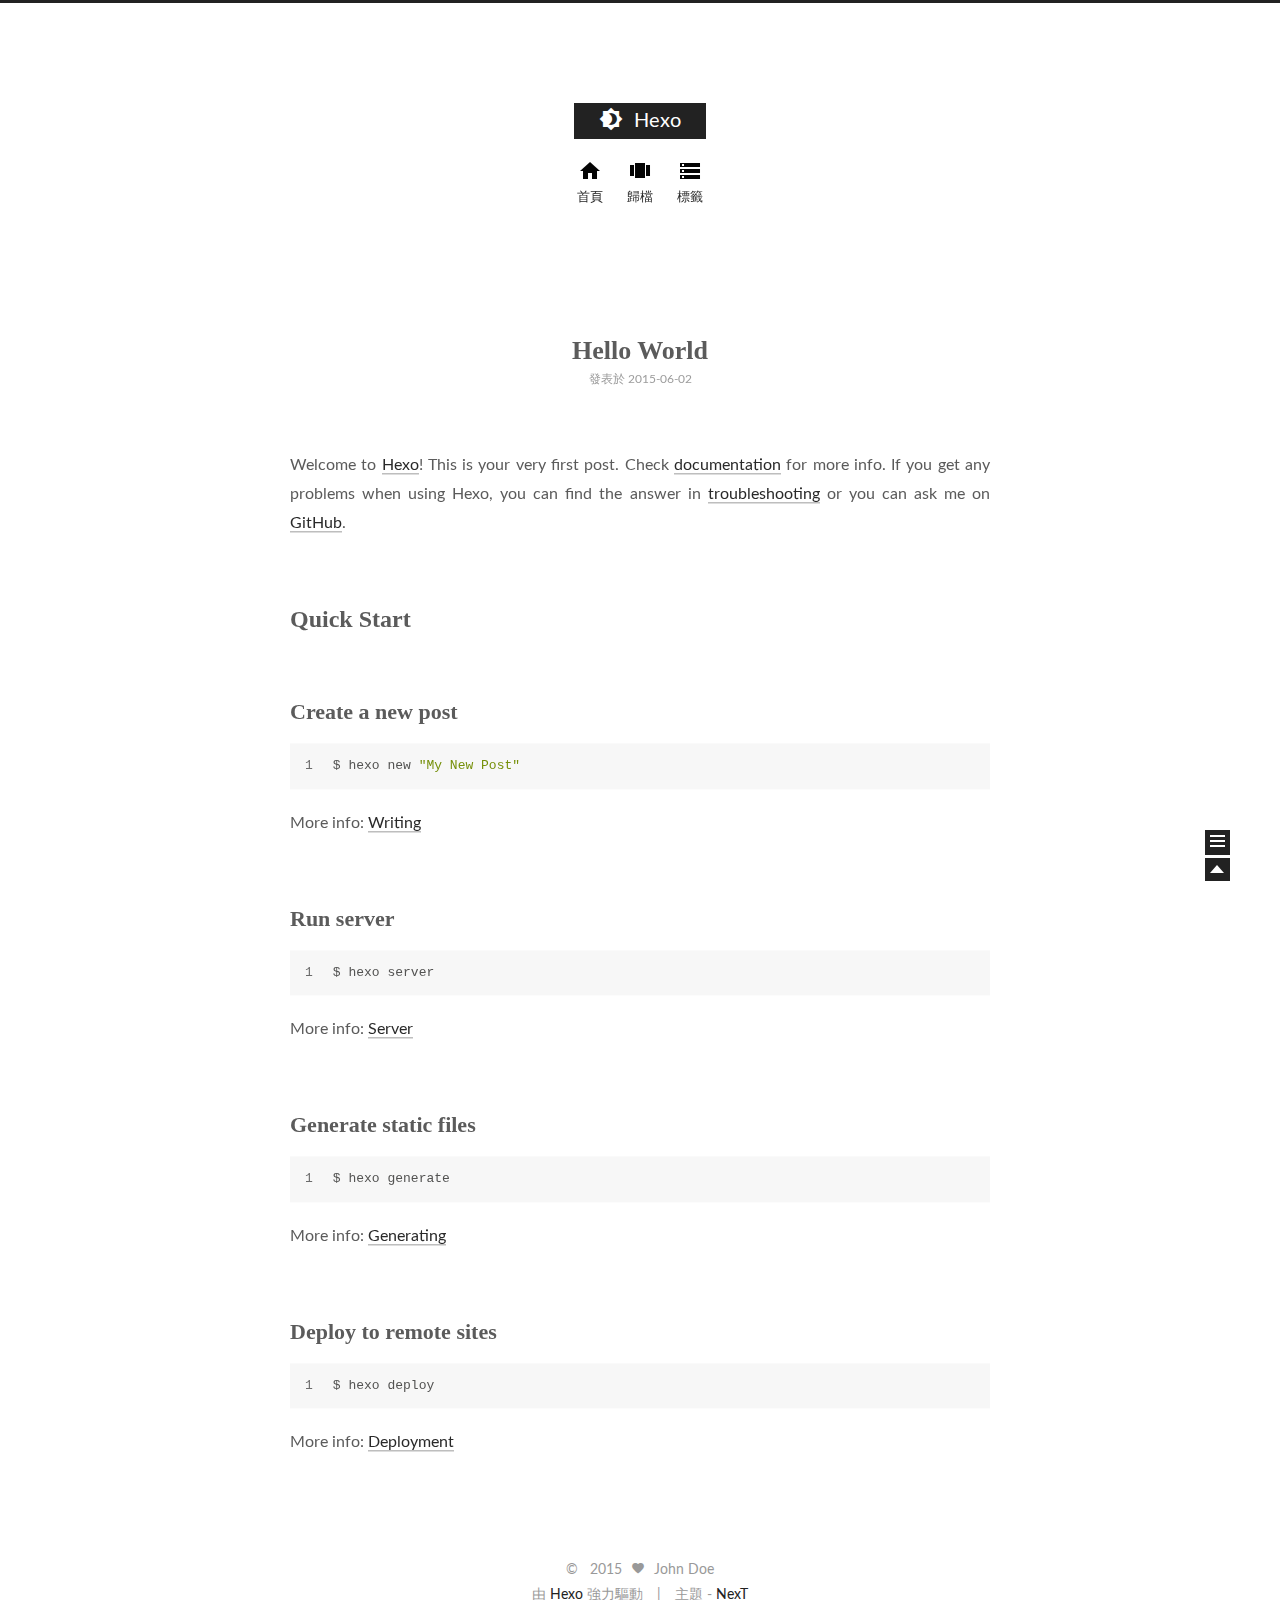
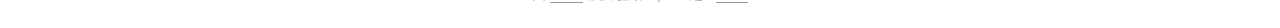
==== index.html @ 4c66a08d "Site updated: 2015-06-03 00:03:19" ====
<!doctype html>
<html class="theme-next use-motion ">
<head>
  

<meta charset="UTF-8"/>
<meta http-equiv="X-UA-Compatible" content="IE=edge,chrome=1" />
<meta name="viewport" content="width=device-width, initial-scale=1, maximum-scale=1"/>






  <link rel="stylesheet" type="text/css" href="/vendors/fancybox/source/jquery.fancybox.css?v=2.1.5"/>


<link rel="stylesheet" type="text/css" href="/css/main.css?v=0.4.3"/>




  <meta name="keywords" content="Hexo,next" />





  <link rel="shorticon icon" type="image/x-icon" href="/favicon.ico?v=0.4.3" />



<script type="text/javascript" id="hexo.configuration">
  var CONFIG = {
    scheme: '',
    analytics: {
      baidu: '',
      google: ''
    },
    sidebar: 'post'
  };
</script>




  <title> Hexo </title>
</head>

<body>
<!--[if lte IE 8]> <div style=' clear: both; height: 59px; padding:0 0 0 15px; position: relative;margin:0 auto;'> <a href="http://windows.microsoft.com/en-US/internet-explorer/products/ie/home?ocid=ie6_countdown_bannercode"><img src="http://7u2nvr.com1.z0.glb.clouddn.com/picouterie.jpg" border="0" height="42" width="820" alt="You are using an outdated browser. For a faster, safer browsing experience, upgrade for free today or use other browser ,like chrome firefox safari." style='margin-left:auto;margin-right:auto;display: block;'/></a></div> <![endif]-->
  <div class="container one-column 
   page-home 
">
    <div class="headband"></div>

    <div id="header" class="header">
      <div class="header-inner">
        <h1 class="site-meta">
  <span class="logo-line-before"><i></i></span>
  <a href="/" class="brand">
      <span class="logo">
        <i class="icon-logo"></i>
      </span>
      <span class="site-title">Hexo</span>
  </a>
  <span class="logo-line-after"><i></i></span>
</h1>


  <ul id="menu" class="menu">
     
    
      
      <li class="menu-item menu-item-home">
        <a href="/">
          <i class="menu-item-icon icon-home"></i> <br />
          首頁
        </a>
      </li>
    
      
      <li class="menu-item menu-item-archives">
        <a href="/archives">
          <i class="menu-item-icon icon-archives"></i> <br />
          歸檔
        </a>
      </li>
    
      
      <li class="menu-item menu-item-tags">
        <a href="/tags">
          <i class="menu-item-icon icon-tags"></i> <br />
          標籤
        </a>
      </li>
    
  </ul>


      </div>
    </div>

    <div id="main" class="main">
      <div class="main-inner">
        <div id="content" class="content">
          
  <div id="posts" class="posts-expand">
    
      

  <div class="post post-type-normal ">
    <div class="post-header">

      
      
        <h1 class="post-title">
          
          
            
              <a class="post-title-link" href="/2015/06/02/hello-world/">
                Hello World
              </a>
            
          
        </h1>
      

      <div class="post-meta">
        <span class="post-time">
          發表於 2015-06-02
        </span>

        

        
          
        
      </div>
    </div>

    <div class="post-body">

      
      

      
        
          <p>Welcome to <a href="http://hexo.io/" target="_blank" rel="external">Hexo</a>! This is your very first post. Check <a href="http://hexo.io/docs/" target="_blank" rel="external">documentation</a> for more info. If you get any problems when using Hexo, you can find the answer in <a href="http://hexo.io/docs/troubleshooting.html" target="_blank" rel="external">troubleshooting</a> or you can ask me on <a href="https://github.com/hexojs/hexo/issues" target="_blank" rel="external">GitHub</a>.</p>
<h2 id="Quick_Start">Quick Start</h2><h3 id="Create_a_new_post">Create a new post</h3><figure class="highlight bash"><table><tr><td class="gutter"><pre><span class="line">1</span><br></pre></td><td class="code"><pre><span class="line">$ hexo new <span class="string">"My New Post"</span></span><br></pre></td></tr></table></figure>
<p>More info: <a href="http://hexo.io/docs/writing.html" target="_blank" rel="external">Writing</a></p>
<h3 id="Run_server">Run server</h3><figure class="highlight bash"><table><tr><td class="gutter"><pre><span class="line">1</span><br></pre></td><td class="code"><pre><span class="line">$ hexo server</span><br></pre></td></tr></table></figure>
<p>More info: <a href="http://hexo.io/docs/server.html" target="_blank" rel="external">Server</a></p>
<h3 id="Generate_static_files">Generate static files</h3><figure class="highlight bash"><table><tr><td class="gutter"><pre><span class="line">1</span><br></pre></td><td class="code"><pre><span class="line">$ hexo generate</span><br></pre></td></tr></table></figure>
<p>More info: <a href="http://hexo.io/docs/generating.html" target="_blank" rel="external">Generating</a></p>
<h3 id="Deploy_to_remote_sites">Deploy to remote sites</h3><figure class="highlight bash"><table><tr><td class="gutter"><pre><span class="line">1</span><br></pre></td><td class="code"><pre><span class="line">$ hexo deploy</span><br></pre></td></tr></table></figure>
<p>More info: <a href="http://hexo.io/docs/deployment.html" target="_blank" rel="external">Deployment</a></p>

        
      
    </div>

    <div class="post-footer">
      

      

      
      
        <div class="post-eof"></div>
      
    </div>
  </div>


    
  </div>

  

        </div>

        
      </div>


      
  
  <div class="sidebar-toggle">
    <div class="sidebar-toggle-line-wrap">
      <span class="sidebar-toggle-line sidebar-toggle-line-first"></span>
      <span class="sidebar-toggle-line sidebar-toggle-line-middle"></span>
      <span class="sidebar-toggle-line sidebar-toggle-line-last"></span>
    </div>
  </div>

  <div id="sidebar" class="sidebar">
    <div class="sidebar-inner">

      

      <div class="site-overview">
        <div class="site-author motion-element">
          <img class="site-author-image" src="/images/default_avatar.jpg" alt="John Doe" />
          <p class="site-author-name">John Doe</p>
        </div>
        <p class="site-description motion-element"></p>
        <div class="site-state motion-element">
          <div class="site-state-item site-state-posts">
            <a href="/archives">
              <span class="site-state-item-count">1</span>
              <span class="site-state-item-name">文章</span>
            </a>
          </div>

          <div class="site-state-item site-state-categories">
            
              <span class="site-state-item-count">0</span>
              <span class="site-state-item-name">分類</span>
              
          </div>

          <div class="site-state-item site-state-tags">
            <a href="/tags">
              <span class="site-state-item-count">0</span>
              <span class="site-state-item-name">標籤</span>
              </a>
          </div>

        </div>

        

        <div class="links-of-author motion-element">
          
        </div>

        
        

      </div>

      

    </div>
  </div>


    </div>

    <div id="footer" class="footer">
      <div class="footer-inner">
        <div class="copyright">
  
  &copy; &nbsp; 
  2015
  <span class="with-love">
    <i class="icon-heart"></i>
  </span>
  <span class="author">John Doe</span>
</div>

<div class="powered-by">
  由 <a class="theme-link" href="http://hexo.io">Hexo</a> 強力驅動
</div>

<div class="theme-info">
  主題 -
  <a class="theme-link" href="https://github.com/iissnan/hexo-theme-next">
    NexT
  </a>
</div>



      </div>
    </div>

    <div class="back-to-top"></div>
  </div>

  <script type="text/javascript" src="/vendors/jquery/index.js?v=2.1.3"></script>

  
  

  
  <script type="text/javascript" src="/vendors/fancybox/source/jquery.fancybox.pack.js"></script>
  <script type="text/javascript" src="/js/fancy-box.js"></script>


  <script type="text/javascript" src="/js/helpers.js"></script>
  

  <script type="text/javascript" src="/vendors/velocity/velocity.min.js"></script>
  <script type="text/javascript" src="/vendors/velocity/velocity.ui.min.js"></script>

  <script type="text/javascript" src="/js/motion_global.js" id="motion.global"></script>




  

  <script type="text/javascript">
    $(document).ready(function () {
      if (CONFIG.sidebar === 'always') {
        displaySidebar();
      }
    });
  </script>

  

  
  
  

  




  
  

</body>
</html>
---- css/main.css ----
/* normalize.css v3.0.2 | MIT License | git.io/normalize */
html {
  font-family: sans-serif; /* 1 */
  -ms-text-size-adjust: 100%; /* 2 */
  -webkit-text-size-adjust: 100%; /* 2 */
}
body {
  margin: 0;
}
article,
aside,
details,
figcaption,
figure,
footer,
header,
hgroup,
main,
menu,
nav,
section,
summary {
  display: block;
}
audio,
canvas,
progress,
video {
  display: inline-block; /* 1 */
  vertical-align: baseline; /* 2 */
}
audio:not([controls]) {
  display: none;
  height: 0;
}
[hidden],
template {
  display: none;
}
a {
  background-color: transparent;
}
a:active,
a:hover {
  outline: 0;
}
abbr[title] {
  border-bottom: 1px dotted;
}
b,
strong {
  font-weight: bold;
}
dfn {
  font-style: italic;
}
h1 {
  font-size: 2em;
  margin: 0.67em 0;
}
mark {
  background: #ff0;
  color: #000;
}
small {
  font-size: 80%;
}
sub,
sup {
  font-size: 75%;
  line-height: 0;
  position: relative;
  vertical-align: baseline;
}
sup {
  top: -0.5em;
}
sub {
  bottom: -0.25em;
}
img {
  border: 0;
}
svg:not(:root) {
  overflow: hidden;
}
figure {
  margin: 1em 40px;
}
hr {
  -moz-box-sizing: content-box;
  box-sizing: content-box;
  height: 0;
}
pre {
  overflow: auto;
}
code,
kbd,
pre,
samp {
  font-family: monospace, monospace;
  font-size: 1em;
}
button,
input,
optgroup,
select,
textarea {
  color: inherit; /* 1 */
  font: inherit; /* 2 */
  margin: 0; /* 3 */
}
button {
  overflow: visible;
}
button,
select {
  text-transform: none;
}
button,
html input[type="button"],
input[type="reset"],
input[type="submit"] {
  -webkit-appearance: button; /* 2 */
  cursor: pointer; /* 3 */
}
button[disabled],
html input[disabled] {
  cursor: default;
}
button::-moz-focus-inner,
input::-moz-focus-inner {
  border: 0;
  padding: 0;
}
input {
  line-height: normal;
}
input[type="checkbox"],
input[type="radio"] {
  box-sizing: border-box; /* 1 */
  padding: 0; /* 2 */
}
input[type="number"]::-webkit-inner-spin-button,
input[type="number"]::-webkit-outer-spin-button {
  height: auto;
}
input[type="search"] {
  -webkit-appearance: textfield; /* 1 */
  -moz-box-sizing: content-box;
  -webkit-box-sizing: content-box; /* 2 */
  box-sizing: content-box;
}
input[type="search"]::-webkit-search-cancel-button,
input[type="search"]::-webkit-search-decoration {
  -webkit-appearance: none;
}
fieldset {
  border: 1px solid #c0c0c0;
  margin: 0 2px;
  padding: 0.35em 0.625em 0.75em;
}
legend {
  border: 0; /* 1 */
  padding: 0; /* 2 */
}
textarea {
  overflow: auto;
}
optgroup {
  font-weight: bold;
}
table {
  border-collapse: collapse;
  border-spacing: 0;
}
td,
th {
  padding: 0;
}
::selection {
  background: #262a30;
  color: #fff;
}
body {
  position: relative;
  font-family: Lato, "Microsoft Jhenghei", "Hiragino Sans GB", "Microsoft YaHei", sans-serif;
  font-size: 16px;
  line-height: 1.8;
  color: #555;
  background: #fff;
}
@media (min-width: 768px) and (max-width: 991px) {
  body {
    padding-right: 0 !important;
  }
}
@media (max-width: 767px) {
  body {
    padding-right: 0 !important;
  }
}
h1,
h2,
h3,
h4,
h5,
h6 {
  margin: 0;
  padding: 0;
  font-weight: bold;
  line-height: 1;
  font-family: Cambria, Georgia, "Microsoft Jhenghei", "Hiragino Sans GB", "Microsoft YaHei", "Times New Roman", serif;
}
h1 {
  font-size: 26px;
}
@media (max-width: 767px) {
  h1 {
    font-size: 22px;
  }
}
h2 {
  font-size: 24px;
}
@media (max-width: 767px) {
  h2 {
    font-size: 20px;
  }
}
h3 {
  font-size: 22px;
}
@media (max-width: 767px) {
  h3 {
    font-size: 18px;
  }
}
h4 {
  font-size: 20px;
}
@media (max-width: 767px) {
  h4 {
    font-size: 16px;
  }
}
h5 {
  font-size: 18px;
}
@media (max-width: 767px) {
  h5 {
    font-size: 14px;
  }
}
h6 {
  font-size: 16px;
}
@media (max-width: 767px) {
  h6 {
    font-size: 12px;
  }
}
p {
  margin: 20px 0;
}
a {
  color: #222;
  text-decoration: none;
  border-bottom: 1px solid #999;
}
a:hover {
  border-bottom-color: #222;
}
ul {
  list-style: none;
}
blockquote {
  margin: 0;
  padding: 0;
}
img {
  display: block;
  margin: auto 0;
  max-width: 100%;
  height: auto;
}
h2,
h3,
h4,
h5,
h6 {
  margin: 60px 0 15px;
}
ul {
  list-style: square;
}
hr {
  margin: 40px 0;
  height: 3px;
  border: none;
  background-color: #ddd;
  background-image: repeating-linear-gradient(-45deg, #fff, #fff 4px, transparent 4px, transparent 8px);
}
blockquote {
  padding: 0 15px;
  color: #666;
  border-left: 4px solid #ddd;
}
blockquote cite::before {
  content: "-";
  padding: 0 5px;
}
dt {
  font-weight: 700;
}
dd {
  margin: 0;
  padding: 0;
}
.pullquote {
  width: 45%;
}
.pullquote.left {
  float: left;
  margin-left: 5px;
  margin-right: 10px;
}
.pullquote.right {
  float: right;
  margin-left: 10px;
  margin-right: 5px;
}
.highlight table,
.gist table {
  width: auto;
}
.highlight table td,
.gist table td {
  border: none;
}
.highlight a,
.gist a {
  color: #222 !important;
  text-decoration: none !important;
}
.video-container {
  position: relative;
  padding-top: 60%;
  height: 0;
  overflow: hidden;
}
.video-container iframe,
.video-container object,
.video-container embed {
  position: absolute;
  top: 0;
  left: 0;
  width: 100%;
  height: 100%;
}
table {
  width: 100%;
  border-collapse: collapse;
  border-spacing: 0;
}
caption,
th,
td {
  text-align: left;
  vertical-align: middle;
  font-weight: normal;
}
th {
  font-weight: 700;
  border-bottom: 3px solid #ddd;
  padding-bottom: 10px;
}
td {
  border-bottom: 1px solid #ddd;
  padding: 10px 0;
}
.text-left {
  text-align: left;
}
.text-center {
  text-align: center;
}
.text-right {
  text-align: right;
}
.text-justify {
  text-align: justify;
}
.text-nowrap {
  white-space: nowrap;
}
.text-lowercase {
  text-transform: lowercase;
}
.text-uppercase {
  text-transform: uppercase;
}
.text-capitalize {
  text-transform: capitalize;
}
.center-block {
  display: block;
  margin-left: auto;
  margin-right: auto;
}
.clearfix:before,
.clearfix:after {
  content: " ";
  display: table;
}
.clearfix:after {
  clear: both;
}
.full-image.full-image.full-image {
  border: none;
}
@media (min-width: 992px) {
  .full-image.full-image.full-image {
    max-width: none;
    width: 126%;
    margin: 0 -13%;
  }
}
.blockquote-center,
.page-home .post-type-quote blockquote,
.page-post-detail .post-type-quote blockquote {
  position: relative;
  margin: 40px 0;
  padding: 0;
  border-left: none;
  text-align: center;
}
.blockquote-center::before,
.page-home .post-type-quote blockquote::before,
.page-post-detail .post-type-quote blockquote::before,
.blockquote-center::after,
.page-home .post-type-quote blockquote::after,
.page-post-detail .post-type-quote blockquote::after {
  position: absolute;
  content: ' ';
  display: block;
  width: 100%;
  height: 24px;
  opacity: 0.2;
  background: url("[data-uri]") no-repeat;
  background-position: 0 -7px;
  background-size: 24px 24px;
}
.blockquote-center::before,
.page-home .post-type-quote blockquote::before,
.page-post-detail .post-type-quote blockquote::before {
  top: -20px;
  border-top: 1px solid #ccc;
}
.blockquote-center::after,
.page-home .post-type-quote blockquote::after,
.page-post-detail .post-type-quote blockquote::after {
  bottom: -20px;
  border-bottom: 1px solid #ccc;
  background-position: 100% 7px;
}
.blockquote-center p,
.page-home .post-type-quote blockquote p,
.page-post-detail .post-type-quote blockquote p,
.blockquote-center div,
.page-home .post-type-quote blockquote div,
.page-post-detail .post-type-quote blockquote div {
  text-align: center;
}
.use-motion .motion-element {
  opacity: 0;
}
@font-face {
  font-family: 'Lato';
  src: url("../fonts/lato/Lato-Regular.eot"); /* IE9 Compat Modes */
  src: url("../fonts/lato/Lato-Regular.eot?#iefix") format('embedded-opentype'), url("../fonts/lato/Lato-Regular.woff") format('woff'), url("../fonts/lato/Lato-Regular.ttf") format('truetype');
  font-style: normal;
  font-weight: normal;
  text-rendering: optimizeLegibility;
}
@font-face {
  font-family: 'Lato';
  src: url("../fonts/lato/Lato-Bold.eot"); /* IE9 Compat Modes */
  src: url("../fonts/lato/Lato-Bold.eot?#iefix") format('embedded-opentype'), url("../fonts/lato/Lato-Bold.woff") format('woff'), url("../fonts/lato/Lato-Bold.ttf") format('truetype');
  font-style: normal;
  font-weight: bold;
  text-rendering: optimizeLegibility;
}
@font-face {
  font-family: 'Lato';
  src: url("../fonts/lato/Lato-Italic.eot"); /* IE9 Compat Modes */
  src: url("../fonts/lato/Lato-Italic.eot?#iefix") format('embedded-opentype'), url("../fonts/lato/Lato-Italic.woff") format('woff'), url("../fonts/lato/Lato-Italic.ttf") format('truetype');
  font-style: italic;
  font-weight: normal;
  text-rendering: optimizeLegibility;
}
@font-face {
  font-family: 'Lato';
  src: url("../fonts/lato/Lato-BoldItalic.eot"); /* IE9 Compat Modes */
  src: url("../fonts/lato/Lato-BoldItalic.eot?#iefix") format('embedded-opentype'), url("../fonts/lato/Lato-BoldItalic.woff") format('woff'), url("../fonts/lato/Lato-BoldItalic.ttf") format('truetype');
  font-style: italic;
  font-weight: bold;
  text-rendering: optimizeLegibility;
}
@font-face {
  font-family: 'default';
  src: url("../fonts/icon-default/icomoon.eot?-9394c0");
  src: url("../fonts/icon-default/icomoon.eot?#iefix-9394c0") format('embedded-opentype'), url("../fonts/icon-default/icomoon.woff?-9394c0") format('woff'), url("../fonts/icon-default/icomoon.ttf?-9394c0") format('truetype'), url("../fonts/icon-default/icomoon.svg?-9394c0#default") format('svg');
  font-weight: normal;
  font-style: normal;
}
[class^="icon-"],
[class*=" icon-"] {
  font-family: 'default';
  speak: none;
  font-style: normal;
  font-weight: normal;
  font-variant: normal;
  text-transform: none;
  line-height: 1;
/* Better Font Rendering =========== */
  -webkit-font-smoothing: antialiased;
  -moz-osx-font-smoothing: grayscale;
}
.icon-logo {
  font-size: 24px;
  color: #fff;
}
.icon-home,
.icon-categories,
.icon-archives,
.icon-tags,
.icon-about,
.icon-feed {
  font-size: 24px;
  color: #000;
}
.icon-external-link {
  font-size: 14px;
}
.icon-heart {
  font-size: 14px;
}
.icon-logo:before {
  content: "\e61c";
}
.icon-home:before {
  content: "\e605";
}
.icon-categories:before {
  content: "\e625";
}
.icon-archives:before {
  content: "\e60b";
}
.icon-tags:before {
  content: "\e610";
}
.icon-about:before {
  content: "\e612";
}
.icon-feed:before {
  content: "\e62b";
}
.icon-external-link:before {
  content: "\e607";
}
.icon-heart:before {
  content: "\e601";
}
.icon-account-circle:before {
  content: "\e600";
}
.icon-favorite-outline:before {
  content: "\e602";
}
.icon-get-app:before {
  content: "\e603";
}
.icon-grade:before {
  content: "\e604";
}
.icon-invert-colors:before {
  content: "\e606";
}
.icon-room:before {
  content: "\e608";
}
.icon-schedule:before {
  content: "\e609";
}
.icon-search:before {
  content: "\e60a";
}
.icon-location-on:before {
  content: "\e60c";
}
.icon-brightness-high:before {
  content: "\e60d";
}
.icon-brightness-low:before {
  content: "\e60e";
}
.icon-brightness-medium:before {
  content: "\e60f";
}
.icon-format-quote:before {
  content: "\e611";
}
.icon-keyboard-arrow-down:before {
  content: "\e613";
}
.icon-keyboard-arrow-left:before {
  content: "\e614";
}
.icon-keyboard-arrow-right:before {
  content: "\e615";
}
.icon-keyboard-arrow-up:before {
  content: "\e616";
}
.icon-keyboard-capslock:before {
  content: "\e617";
}
.icon-audiotrack:before {
  content: "\e618";
}
.icon-brightness-1:before {
  content: "\e619";
}
.icon-brightness-2:before {
  content: "\e61a";
}
.icon-brightness-3:before {
  content: "\e61b";
}
.icon-brightness-4:before {
  content: "\e61c";
}
.icon-brightness-5:before {
  content: "\e61d";
}
.icon-brightness-6:before {
  content: "\e61e";
}
.icon-brightness-7:before {
  content: "\e61f";
}
.icon-filter-vintage:before {
  content: "\e620";
}
.icon-hdr-strong:before {
  content: "\e621";
}
.icon-nature-people:before {
  content: "\e622";
}
.icon-timelapse:before {
  content: "\e623";
}
.icon-timer-auto:before {
  content: "\e624";
}
.icon-layers:before {
  content: "\e625";
}
.icon-pin-drop:before {
  content: "\e626";
}
.icon-arrow-drop-down:before {
  content: "\e627";
}
.icon-arrow-drop-up:before {
  content: "\e628";
}
.icon-check:before {
  content: "\e629";
}
.icon-close:before {
  content: "\e62a";
}
.icon-whatshot:before {
  content: "\e62b";
}
.icon-radio-button-on:before {
  content: "\e62c";
}
.icon-star:before {
  content: "\e62d";
}
.post pre,
.post .highlight {
  background: #f7f7f7;
  margin: 20px 0;
  padding: 15px;
  overflow: auto;
  font-size: 13px;
  color: #4d4d4c;
  line-height: 1.2;
}
.post .highlight .gutter pre,
.post .gist .gist-file .gist-data .line-numbers {
  color: #666;
}
.post pre,
.post code {
  font-family: "PT Mono", Consolas, Monaco, Menlo, monospace;
}
.post code {
  background: #eee;
  text-shadow: 0 1px #fff;
  padding: 0 0.3em;
}
.post pre code {
  background: none;
  text-shadow: none;
  padding: 0;
}
.post .highlight pre {
  border: none;
  margin: 0;
  padding: 0;
}
.post .highlight table {
  margin: 0;
  width: auto;
}
.post .highlight td {
  border: none;
  padding: 0;
}
.post .highlight figcaption {
  font-size: 0.85em;
  color: #8e908c;
  line-height: 1em;
  margin-bottom: 1em;
}
.post .highlight figcaption:before,
.post .highlight figcaption:after {
  content: " ";
  display: table;
}
.post .highlight figcaption:after {
  clear: both;
}
.post .highlight figcaption a {
  float: right;
}
.post .highlight .gutter pre {
  text-align: right;
  padding-right: 20px;
}
.post .highlight .line {
  height: 20px;
}
.post .gist {
  margin: 20px 0;
  border-style: solid;
  border-color: #ccc;
  border-width: 1px 0;
  background: #f7f7f7;
  padding: 15px 40px 15px 15px;
}
.post .gist .gist-file {
  border: none;
  font-family: "PT Mono", Consolas, Monaco, Menlo, monospace;
  margin: 0;
}
.post .gist .gist-file .gist-data {
  background: none;
  border: none;
}
.post .gist .gist-file .gist-data .line-numbers {
  background: none;
  border: none;
  padding: 0 20px 0 0;
}
.post .gist .gist-file .gist-data .line-data {
  padding: 0 !important;
}
.post .gist .gist-file .highlight {
  margin: 0;
  padding: 0;
  border: none;
}
.post .gist .gist-file .gist-meta {
  background: #f7f7f7;
  color: #8e908c;
  font: 13px Lato, "Microsoft Jhenghei", "Hiragino Sans GB", "Microsoft YaHei", sans-serif;
  text-shadow: 0 0;
  padding: 0;
  margin-top: 1em;
  margin-left: 40px;
}
.post .gist .gist-file .gist-meta a {
  color: color-link;
  font-weight: normal;
}
.post .gist .gist-file .gist-meta a:hover {
  text-decoration: underline;
}
pre .comment {
  color: #8e908c;
}
pre .variable,
pre .attribute,
pre .tag,
pre .regexp,
pre .ruby .constant,
pre .xml .tag .title,
pre .xml .pi,
pre .xml .doctype,
pre .html .doctype,
pre .css .id,
pre .css .class,
pre .css .pseudo {
  color: #c82829;
}
pre .number,
pre .preprocessor,
pre .built_in,
pre .literal,
pre .params,
pre .constant {
  color: #f5871f;
}
pre .ruby .class .title,
pre .css .rules .attribute {
  color: #718c00;
}
pre .string,
pre .value,
pre .inheritance,
pre .header,
pre .ruby .symbol,
pre .xml .cdata {
  color: #718c00;
}
pre .title,
pre .css .hexcolor {
  color: #3e999f;
}
pre .function,
pre .python .decorator,
pre .python .title,
pre .ruby .function .title,
pre .ruby .title .keyword,
pre .perl .sub,
pre .javascript .title,
pre .coffeescript .title {
  color: #4271ae;
}
pre .keyword,
pre .javascript .function {
  color: #8959a8;
}
html,
body {
  height: 100%;
}
.container {
  position: relative;
  min-height: 100%;
}
.header-inner {
  margin: 0 auto;
  padding: 100px 0 70px;
  width: 960px;
}
.one-column .header-inner {
  width: 700px;
}
.main {
  padding-bottom: 150px;
}
.main-inner {
  margin: 0 auto;
  width: 960px;
}
.one-column .main-inner {
  width: 700px;
}
.main-inner .content {
  width: 700px;
}
.footer {
  position: absolute;
  left: 0;
  bottom: 0;
  width: 100%;
  min-height: 50px;
}
.footer-inner {
  margin: 20px auto;
  width: 960px;
}
.one-column .footer-inner {
  width: 700px;
}
.headband {
  height: 3px;
  background: #222;
}
.header {
  background: #fff;
}
.header-inner {
  position: relative;
}
.site-meta {
  text-align: center;
}
@media (max-width: 767px) {
  .site-meta {
    text-align: center;
  }
}
.brand {
  position: relative;
  display: inline-block;
  padding: 0 25px;
  color: #fff;
  background: #222;
  border-bottom: none;
  font-family: Lato, "Microsoft Jhenghei", "Hiragino Sans GB", "Microsoft YaHei", sans-serif;
}
.logo {
  display: inline-block;
  margin-right: 5px;
  line-height: 36px;
  vertical-align: top;
}
.site-title {
  display: inline-block;
  vertical-align: top;
  line-height: 36px;
  font-size: 20px;
  font-weight: normal;
}
.use-motion .brand {
  opacity: 0;
}
.use-motion .logo,
.use-motion .site-title {
  opacity: 0;
  position: relative;
  top: -10px;
}
.menu {
  margin-top: 20px;
  padding-left: 0;
  text-align: center;
}
.menu .menu-item {
  display: inline-block;
  margin-left: 20px;
}
@media screen and (max-width: 767px) {
  .menu .menu-item {
    margin-top: 10px;
  }
}
.menu .menu-item:first-child {
  margin-left: 0;
}
.menu .menu-item a {
  display: block;
  font-size: 13px;
  text-transform: capitalize;
  line-height: 1.5;
  border-bottom: 1px solid transparent;
  transition-property: border-color;
  transition-duration: 0.2s;
  transition-timing-function: ease-in-out;
  transition-delay: 0s;
}
.menu .menu-item a:hover {
  border-bottom-color: #222;
}
input.menu-search-input {
  background-repeat: no-repeat;
  background-position: 5px center;
  width: 70px;
  height: 20px;
  padding: 3px 9px 3px 23px;
  border-radius: 25px;
  border: 1px solid #c4c4c4;
  box-shadow: inset 1px 1px 1px 1px rgba(0,0,0,0.17);
  color: #555;
  font-size: 13px;
  background-image: url("/images/searchicon.png");
  background-size: 15px 15px;
}
.menu .menu-item-search .st-search-input {
  width: 80px;
  float: left;
}
.theme-next-mist .menu .menu-item-search .st-search-input {
  float: none;
}
@media screen and (max-width: 767px) {
  .menu .menu-item-search {
    margin-bottom: 15px;
    display: block;
  }
  .menu .menu-item-search .st-search-input {
    width: auto;
    float: none;
  }
}
.translation {
  margin-top: -20px;
  font-size: 14px;
  color: #999;
}
.post:last-child .post-eof.post-eof.post-eof {
  display: none;
}
.sidebar-toggle {
  position: fixed;
  right: 50px;
  bottom: 45px;
  width: 15px;
  height: 15px;
  padding: 5px;
  background: #222;
  line-height: 0;
  z-index: 1050;
  cursor: pointer;
  -webkit-transform: translateZ(0);
}
@media (min-width: 768px) and (max-width: 991px) {
  .sidebar-toggle {
    display: none;
  }
}
@media (max-width: 767px) {
  .sidebar-toggle {
    display: none;
  }
}
.sidebar-toggle-line {
  position: relative;
  display: inline-block;
  vertical-align: top;
  height: 2px;
  width: 100%;
  background: #fff;
  margin-top: 3px;
}
.sidebar-toggle-line:first-child {
  margin-top: 0;
}
.sidebar {
  width: 0;
  position: fixed;
  right: 0;
  top: 0;
  bottom: 0;
  z-index: 1040;
  box-shadow: inset 0 2px 6px #000;
  background: #222;
  -webkit-transform: translateZ(0);
}
.sidebar a {
  color: #999;
  border-bottom-color: #555;
}
.sidebar a:hover {
  color: #eee;
}
@media (min-width: 768px) and (max-width: 991px) {
  .sidebar {
    display: none !important;
  }
}
@media (max-width: 767px) {
  .sidebar {
    display: none !important;
  }
}
.sidebar-inner {
  position: relative;
  padding: 20px 10px;
  color: #999;
  text-align: center;
}
.site-author-image {
  display: block;
  margin: 0 auto;
  max-width: 96px;
  height: auto;
  border: 2px solid #333;
  padding: 2px;
}
.site-author-name {
  margin: 5px 0 0;
  color: #f5f5f5;
}
.site-description {
  margin-top: 5px;
  font-size: 14px;
  color: #555;
}
.site-state {
  overflow: hidden;
  line-height: 1.4;
}
.site-state-item {
  display: inline-block;
  padding: 0 15px;
  border-left: 1px solid #333;
}
.site-state-item:first-child {
  border-left: none;
}
.site-state-item a {
  border-bottom: none;
}
.site-state-item-count {
  display: block;
  text-align: center;
  font-size: 18px;
}
.site-state-item-name {
  font-size: 13px;
}
.feed-link {
  margin-top: 20px;
}
.feed-link a {
  display: inline-block;
  padding: 0 15px;
  color: #fc6423;
  border: 1px solid #fc6423;
  border-radius: 4px;
}
.feed-link a i {
  color: #fc6423;
  font-size: 14px;
}
.feed-link a:hover {
  color: #fff;
  background: #fc6423;
}
.feed-link a:hover i {
  color: #fff;
}
.links-of-author {
  margin-top: 20px;
}
.links-of-author a {
  display: inline-block;
  vertical-align: middle;
  margin-right: 10px;
  margin-bottom: 10px;
  border-bottom-color: #555;
  font-size: 13px;
}
.links-of-author a:before {
  display: inline-block;
  vertical-align: middle;
  margin-right: 3px;
  content: " ";
  width: 4px;
  height: 4px;
  border-radius: 50%;
  background: #4e00e0;
}
.sidebar-nav {
  margin: 0;
  padding-left: 0;
}
.sidebar-nav li {
  display: inline-block;
  cursor: pointer;
  border-bottom: 1px solid transparent;
  font-size: 15px;
}
.sidebar-nav li:hover {
  color: #f5f5f5;
}
.page-post-detail .sidebar-nav-toc {
  padding: 0 5px;
}
.page-post-detail .sidebar-nav-overview {
  margin-left: 10px;
}
.sidebar-nav .sidebar-nav-active {
  color: #87daff;
  border-bottom-color: #87daff;
}
.sidebar-nav .sidebar-nav-active:hover {
  color: #87daff;
}
.post-toc {
  overflow: hidden;
  position: relative;
}
.post-toc-empty {
  font-size: 14px;
  color: #666;
}
.post-toc ol {
  overflow: auto;
  margin: 0;
  padding: 0 10px 10px;
  text-align: left;
  list-style: none;
  font-size: 14px;
}
.post-toc ol a {
  color: #999;
}
.post-toc ol a:hover {
  color: #ccc;
}
.post-toc .nav .nav-child {
  display: none;
}
.post-toc .nav .active .nav-child {
  display: block;
}
.post-toc .nav .active > a {
  color: #ccc;
}
.post-toc .nav .active-current > a {
  color: #87daff;
}
.post-toc .nav .active-current > a:hover {
  color: #87daff;
}
.post-toc-indicator {
  height: 20px;
  opacity: 0.4;
  background: no-repeat 10px 50%;
  background-size: 10px 12px;
}
.post-toc-indicator-top {
  opacity: 0;
  margin-top: 10px;
  background-image: url("[data-uri]");
}
.post-toc-indicator-bottom {
  position: absolute;
  width: 100%;
  background-image: url("[data-uri]");
}
.footer {
  font-size: 14px;
  color: #999;
}
.footer img {
  border: none;
}
.footer-inner {
  text-align: center;
}
.with-love {
  display: inline-block;
  margin: 0 5px;
}
.powered-by,
.theme-info {
  display: inline-block;
}
.powered-by {
  margin-right: 10px;
}
.powered-by::after {
  content: "|";
  padding-left: 10px;
}
.cc-license {
  margin-top: 10px;
  text-align: center;
}
.cc-license .cc-opacity {
  opacity: 0.7;
  border-bottom: none;
}
.cc-license .cc-opacity:hover {
  opacity: 0.9;
}
.cc-license img {
  display: inline-block;
}
@media (max-width: 767px) {
  body {
    font-size: 14px;
  }
  .header-inner,
  .one-column .header-inner,
  .main-inner,
  .one-column .main-inner,
  .main-inner .content,
  .footer-inner,
  .one-column .footer-inner {
    width: auto;
  }
  .main-inner {
    margin: 20px auto 0;
  }
  .footer-inner {
    padding: 0 10px;
  }
}
.btn {
  display: inline-block;
  padding: 0 20px;
  font-size: 15px;
  color: #fff;
  background: #222;
  border: 2px solid #222;
  text-decoration: none;
  transition-property: background-color;
  transition-duration: 0.2s;
  transition-timing-function: ease-in-out;
  transition-delay: 0s;
}
.btn:hover {
  border-color: #222;
  color: #222;
  background: #fff;
}
.posts-expand {
  padding-top: 40px;
}
@media (max-width: 767px) {
  .posts-expand {
    margin: 0 20px;
  }
  .post-body pre,
  .post-body .highlight {
    margin: 0 -20px;
    padding: 10px 20px;
  }
  .post-body pre .gutter pre,
  .post-body .highlight .gutter pre {
    padding-right: 10px;
  }
}
.posts-expand .post-title {
  font-size: 26px;
  text-align: center;
}
@media (max-width: 767px) {
  .posts-expand .post-title {
    font-size: 22px;
  }
}
.posts-expand .post-title-link {
  display: inline-block;
  position: relative;
  color: #555;
  border-bottom: none;
  line-height: 1.2;
  vertical-align: top;
}
.posts-expand .post-title-link::before {
  content: "";
  position: absolute;
  width: 100%;
  height: 2px;
  bottom: 0;
  left: 0;
  background-color: #000;
  visibility: hidden;
  transform: scaleX(0);
  transition-duration: 0.2s;
  transition-timing-function: ease-in-out;
  transition-delay: 0s;
}
.posts-expand .post-title-link:hover::before {
  visibility: visible;
  transform: scaleX(1);
}
.posts-expand .post-meta {
  margin: 3px 0 60px 0;
  color: #999;
  font-size: 12px;
  text-align: center;
}
.posts-expand .post-meta .post-category-list {
  display: inline-block;
  margin: 0;
  padding: 3px;
}
.posts-expand .post-meta .post-category-list-link {
  color: #999;
}
.posts-expand .post-body {
  text-align: justify;
}
.posts-expand .post-body h2,
.posts-expand .post-body h3,
.posts-expand .post-body h4,
.posts-expand .post-body h5,
.posts-expand .post-body h6 {
  padding-top: 10px;
}
.posts-expand .post-body img {
  box-sizing: border-box;
  margin: auto;
  padding: 3px;
  border: 1px solid #ddd;
}
.posts-expand .post-tags {
  margin-top: 40px;
  text-align: center;
}
.posts-expand .post-tags a {
  display: inline-block;
  margin-right: 10px;
  font-size: 13px;
}
.post-nav {
  overflow: hidden;
  margin-top: 60px;
  padding: 10px;
  white-space: nowrap;
  border-top: 1px solid #eee;
}
.post-nav-item {
  display: inline-block;
  width: 50%;
  white-space: normal;
}
.post-nav-item a {
  position: relative;
  display: inline-block;
  line-height: 25px;
  font-size: 14px;
  color: #555;
  border-bottom: none;
}
.post-nav-item a:hover {
  color: #222;
  font-weight: bold;
  border-bottom: none;
}
.post-nav-item a:active {
  top: 2px;
}
.post-nav-item a:before,
.post-nav-item a:after {
  display: inline-block;
  width: 16px;
  height: 25px;
  vertical-align: top;
  opacity: 0.4;
  background-size: 16px;
}
.post-nav-prev a:before {
  content: ' ';
  background: url("[data-uri]") no-repeat 0 50%;
  background-size: 8px;
}
.post-nav-prev a:hover:before {
  opacity: 1;
}
.post-nav-next {
  text-align: right;
}
.post-nav-next a:after {
  content: ' ';
  background: url("[data-uri]") no-repeat 100% 50%;
  background-size: 8px;
}
.post-nav-next a:hover:after {
  opacity: 1;
}
.posts-expand .post-eof {
  display: block;
  margin: 160px auto 120px;
  width: 8%;
  height: 1px;
  background: #ccc;
  text-align: center;
}
.post-more-link {
  margin-top: 50px;
}
@media (max-width: 767px) {
  .posts-collapse {
    margin: 0 20px;
  }
  .posts-collapse .post-title,
  .posts-collapse .post-meta {
    display: block;
    width: auto;
    text-align: left;
  }
}
.posts-collapse {
  margin-left: 55px;
}
@media (max-width: 767px) {
  .posts-collapse {
    margin: 0 20px;
  }
}
.posts-collapse .collection-title {
  position: relative;
  margin: 60px 0;
}
.posts-collapse .collection-title h2 {
  margin-left: 20px;
}
.posts-collapse .collection-title small {
  color: #bbb;
}
.posts-collapse .collection-title::before {
  content: " ";
  position: absolute;
  left: 0;
  top: 50%;
  margin-left: -4px;
  margin-top: -4px;
  width: 8px;
  height: 8px;
  background: #bbb;
  border-radius: 50%;
}
.posts-collapse .post {
  margin: 30px 0;
}
.posts-collapse .post-header {
  position: relative;
  transition-duration: 0.2s;
  transition-timing-function: ease-in-out;
  transition-delay: 0s;
  transition-property: border;
  border-bottom: 1px dashed #ccc;
}
.posts-collapse .post-header::before {
  content: " ";
  position: absolute;
  left: 0;
  top: 12px;
  width: 6px;
  height: 6px;
  margin-left: -4px;
  background: #bbb;
  border-radius: 50%;
  border: 1px solid #fff;
  transition-duration: 0.2s;
  transition-timing-function: ease-in-out;
  transition-delay: 0s;
  transition-property: background;
}
.posts-collapse .post-header:hover {
  border-bottom-color: #666;
}
.posts-collapse .post-header:hover::before {
  background: #222;
}
.posts-collapse .post-meta {
  position: absolute;
  font-size: 12px;
  left: 20px;
  top: 5px;
}
.posts-collapse .post-comments-count {
  display: none;
}
.posts-collapse .post-title {
  margin-left: 60px;
  font-size: 16px;
  font-weight: normal;
  font-family: Lato, "Microsoft Jhenghei", "Hiragino Sans GB", "Microsoft YaHei", sans-serif;
  line-height: inherit;
}
.posts-collapse .post-title::after {
  margin-left: 3px;
  opacity: 0.6;
}
.posts-collapse .post-title a {
  color: #666;
  border-bottom: none;
}
.page-home .post-type-quote .post-header,
.page-post-detail .post-type-quote .post-header,
.page-home .post-type-quote .post-tags,
.page-post-detail .post-type-quote .post-tags {
  display: none;
}
.pagination {
  margin: 120px 0 40px;
  text-align: center;
  border-top: 1px solid #eee;
}
.page-number-basic,
.pagination .prev,
.pagination .next,
.pagination .page-number,
.pagination .space {
  display: inline-block;
  position: relative;
  top: -1px;
  margin: 0 10px;
  padding: 0 10px;
  line-height: 30px;
}
@media (max-width: 767px) {
  .page-number-basic,
  .pagination .prev,
  .pagination .next,
  .pagination .page-number,
  .pagination .space {
    margin: 0 5px;
  }
}
.pagination .prev,
.pagination .next,
.pagination .page-number {
  border-bottom: 0;
  border-top: 1px solid #eee;
  transition-property: border-color;
  transition-duration: 0.2s;
  transition-timing-function: ease-in-out;
  transition-delay: 0s;
}
.pagination .prev:hover,
.pagination .next:hover,
.pagination .page-number:hover {
  border-top-color: #222;
}
.pagination .space {
  padding: 0;
  margin: 0;
}
.pagination .prev {
  margin-left: 0;
}
.pagination .next {
  margin-right: 0;
}
.pagination .page-number.current {
  color: #fff;
  background: #ccc;
  border-top-color: #ccc;
}
@media (max-width: 767px) {
  .pagination {
    border-top: none;
  }
  .pagination .prev,
  .pagination .next,
  .pagination .page-number {
    margin-bottom: 10px;
    border-top: 0;
    border-bottom: 1px solid #eee;
  }
  .pagination .prev:hover,
  .pagination .next:hover,
  .pagination .page-number:hover {
    border-bottom-color: #222;
  }
}
.comments {
  margin-top: 60px;
}
.tag-cloud {
  text-align: center;
}
.tag-cloud a {
  display: inline-block;
  margin: 10px;
}
.post-gallery {
  display: table;
  border-spacing: 10px;
  border-collapse: separate;
}
.post-gallery a {
  display: table-cell;
  float: left;
  width: 33%;
  height: 130px;
  text-align: center;
  vertical-align: middle;
  border: none;
}
.post-gallery .post-gallery-img img {
  max-width: 100%;
  max-height: 100%;
  border: none;
}
.fancybox-close,
.fancybox-close:hover {
  border: none;
}
.back-to-top {
  position: fixed;
  bottom: 19px;
  right: 50px;
  z-index: 1050;
  width: 15px;
  height: 13px;
  padding: 5px;
  background: #222;
  color: #fff;
  cursor: pointer;
  -webkit-transform: translateZ(0);
}
@media (max-width: 767px) {
  .back-to-top {
    display: none;
  }
}
@media (min-width: 768px) and (max-width: 991px) {
  .back-to-top {
    display: none;
  }
}
.back-to-top:before {
  display: block;
  content: " ";
  margin-top: 2px;
  width: 0;
  height: 0;
  border-width: 0 7px 8px 7px;
  border-color: transparent transparent #fff transparent;
  border-style: solid;
}
.theme-next #ds-thread #ds-reset {
  color: #555;
}
.theme-next #ds-thread #ds-reset .ds-replybox {
  margin-bottom: 30px;
}
.theme-next #ds-thread #ds-reset .ds-replybox .ds-avatar,
.theme-next #ds-reset .ds-avatar img {
  box-shadow: none;
}
.theme-next #ds-thread #ds-reset .ds-textarea-wrapper {
  border-color: #c7d4e1;
  background: none;
  border-top-right-radius: 3px;
  border-top-left-radius: 3px;
}
.theme-next #ds-thread #ds-reset .ds-textarea-wrapper textarea {
  height: 60px;
}
.theme-next #ds-reset .ds-rounded-top {
  border-radius: 0;
}
.theme-next #ds-thread #ds-reset .ds-post-toolbar {
  box-sizing: border-box;
  border: 1px solid #c7d4e1;
  background: #f6f8fa;
}
.theme-next #ds-thread #ds-reset .ds-post-options {
  height: 40px;
  border: none;
  background: none;
}
.theme-next #ds-thread #ds-reset .ds-toolbar-buttons {
  top: 11px;
}
.theme-next #ds-thread #ds-reset .ds-sync {
  top: 5px;
}
.theme-next #ds-thread #ds-reset .ds-post-button {
  top: 4px;
  right: 5px;
  width: 90px;
  height: 30px;
  border: 1px solid #c5ced7;
  border-radius: 3px;
  background-image: linear-gradient(#fbfbfc, #f5f7f9);
  color: #60676d;
}
.theme-next #ds-thread #ds-reset .ds-post-button:hover {
  background-position: 0 -30px;
  color: #60676d;
}
.theme-next #ds-thread #ds-reset .ds-comments-info {
  padding: 10px 0;
}
.theme-next #ds-thread #ds-reset .ds-sort {
  display: none;
}
.theme-next #ds-thread #ds-reset li.ds-tab a.ds-current {
  border: none;
  background: #f6f8fa;
  color: #60676d;
}
.theme-next #ds-thread #ds-reset li.ds-tab a.ds-current:hover {
  background-color: #e9f0f7;
  color: #60676d;
}
.theme-next #ds-thread #ds-reset li.ds-tab a {
  border-radius: 2px;
  padding: 5px;
}
.theme-next #ds-thread #ds-reset .ds-login-buttons p {
  color: #999;
  line-height: 36px;
}
.theme-next #ds-thread #ds-reset .ds-login-buttons .ds-service-list li {
  height: 28px;
}
.theme-next #ds-thread #ds-reset .ds-service-list a {
  background: none;
  padding: 5px;
  border: 1px solid;
  border-radius: 3px;
  text-align: center;
}
.theme-next #ds-thread #ds-reset .ds-service-list a:hover {
  color: #fff;
  background: #666;
}
.theme-next #ds-thread #ds-reset .ds-service-list .ds-weibo {
  color: #fc9b00;
  border-color: #fc9b00;
}
.theme-next #ds-thread #ds-reset .ds-service-list .ds-weibo:hover {
  background: #fc9b00;
}
.theme-next #ds-thread #ds-reset .ds-service-list .ds-qq {
  color: #60a3ec;
  border-color: #60a3ec;
}
.theme-next #ds-thread #ds-reset .ds-service-list .ds-qq:hover {
  background: #60a3ec;
}
.theme-next #ds-thread #ds-reset .ds-service-list .ds-renren {
  color: #2e7ac4;
  border-color: #2e7ac4;
}
.theme-next #ds-thread #ds-reset .ds-service-list .ds-renren:hover {
  background: #2e7ac4;
}
.theme-next #ds-thread #ds-reset .ds-service-list .ds-douban {
  color: #37994c;
  border-color: #37994c;
}
.theme-next #ds-thread #ds-reset .ds-service-list .ds-douban:hover {
  background: #37994c;
}
.theme-next #ds-thread #ds-reset .ds-service-list .ds-more-services {
  border: none;
}
.theme-next #ds-thread #ds-reset .ds-service-list .ds-more-services:hover {
  background: none;
}
.use-motion .post {
  opacity: 0;
}
.page-archive .archive-page-counter {
  position: relative;
  top: 3px;
  left: 20px;
}
@media (max-width: 767px) {
  .page-archive .archive-page-counter {
    top: 5px;
  }
}
.page-archive .posts-collapse {
  position: relative;
}
.page-archive .posts-collapse::after {
  top: 20px;
  left: 0;
  margin-left: -2px;
  width: 4px;
  height: 100%;
  background: #f5f5f5;
  z-index: -1;
}
.page-archive .posts-collapse .archive-move-on {
  position: absolute;
  top: 11px;
  left: 0;
  margin-left: -6px;
  width: 10px;
  height: 10px;
  opacity: 0.5;
  background: #555;
  border: 1px solid #fff;
  border-radius: 50%;
}
.page-archive .posts-collapse::before,
.page-archive .posts-collapse::after {
  content: " ";
  position: absolute;
}
.page-post-detail .site-overview {
  display: none;
  margin-top: 20px;
}
.page-post-detail .sidebar-toggle-line {
  background: #87daff;
}
.page-post-detail .comments {
  overflow: hidden;
}
.category-all-page .category-all-title {
  text-align: center;
}
.category-all-page .category-all {
  margin-top: 20px;
}
.category-all-page .category-list {
  margin: 0;
  padding: 0;
  list-style: none;
}
.category-all-page .category-list-item {
  display: inline-block;
  margin: 10px;
}
.category-all-page .category-list-count {
  color: #bbb;
}
.category-all-page .category-list-count:before {
  display: inline;
  content: " (";
}
.category-all-page .category-list-count:after {
  display: inline;
  content: ") ";
}
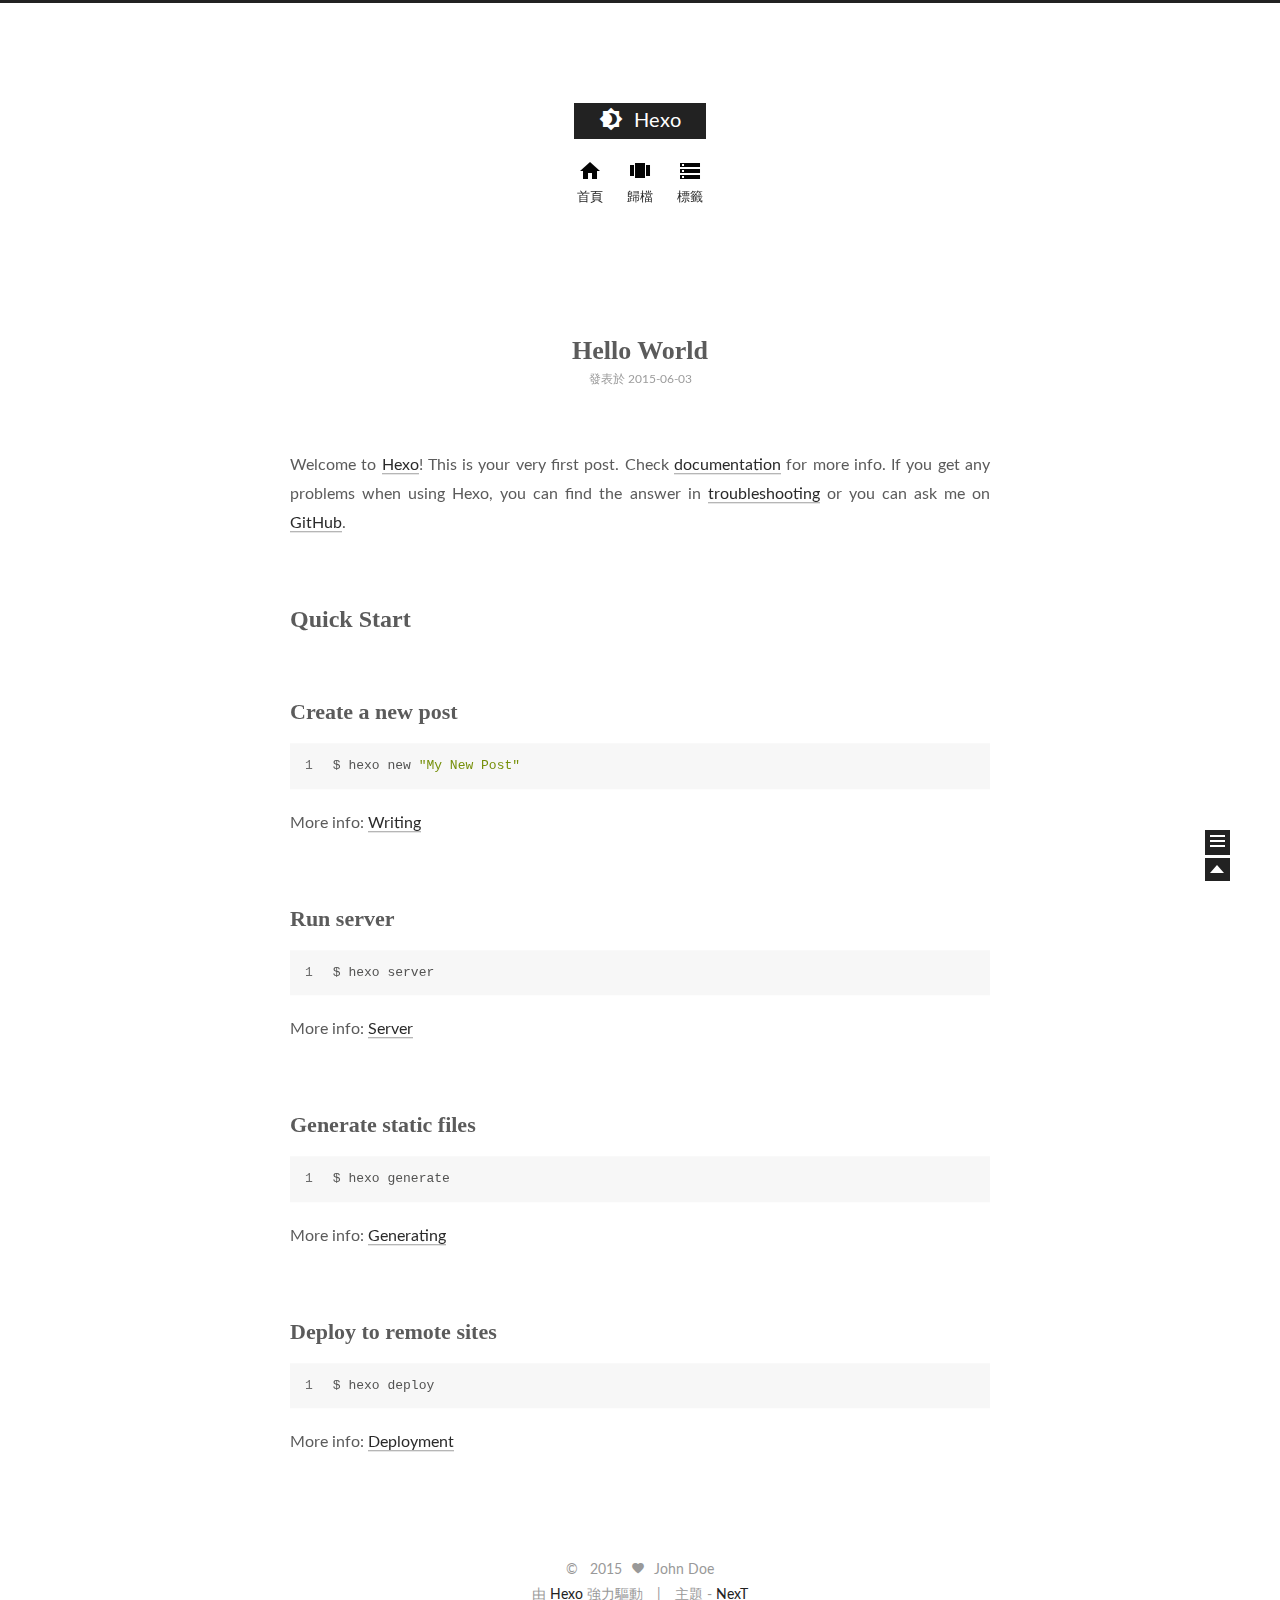
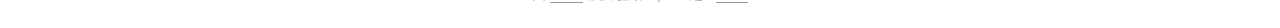
==== commit f9bbd23d: "Site updated: 2015-06-03 20:14:42" ====
--- a/index.html
+++ b/index.html
@@ -118,7 +118,7 @@
           
           
             
-              <a class="post-title-link" href="/2015/06/02/hello-world/">
+              <a class="post-title-link" href="/2015/06/03/hello-world/">
                 Hello World
               </a>
             
@@ -128,7 +128,7 @@
 
       <div class="post-meta">
         <span class="post-time">
-          發表於 2015-06-02
+          發表於 2015-06-03
         </span>
 
         
--- a/css/main.css
+++ b/css/main.css
@@ -1171,7 +1171,7 @@
   width: 4px;
   height: 4px;
   border-radius: 50%;
-  background: #4e00e0;
+  background: #ffc17a;
 }
 .sidebar-nav {
   margin: 0;
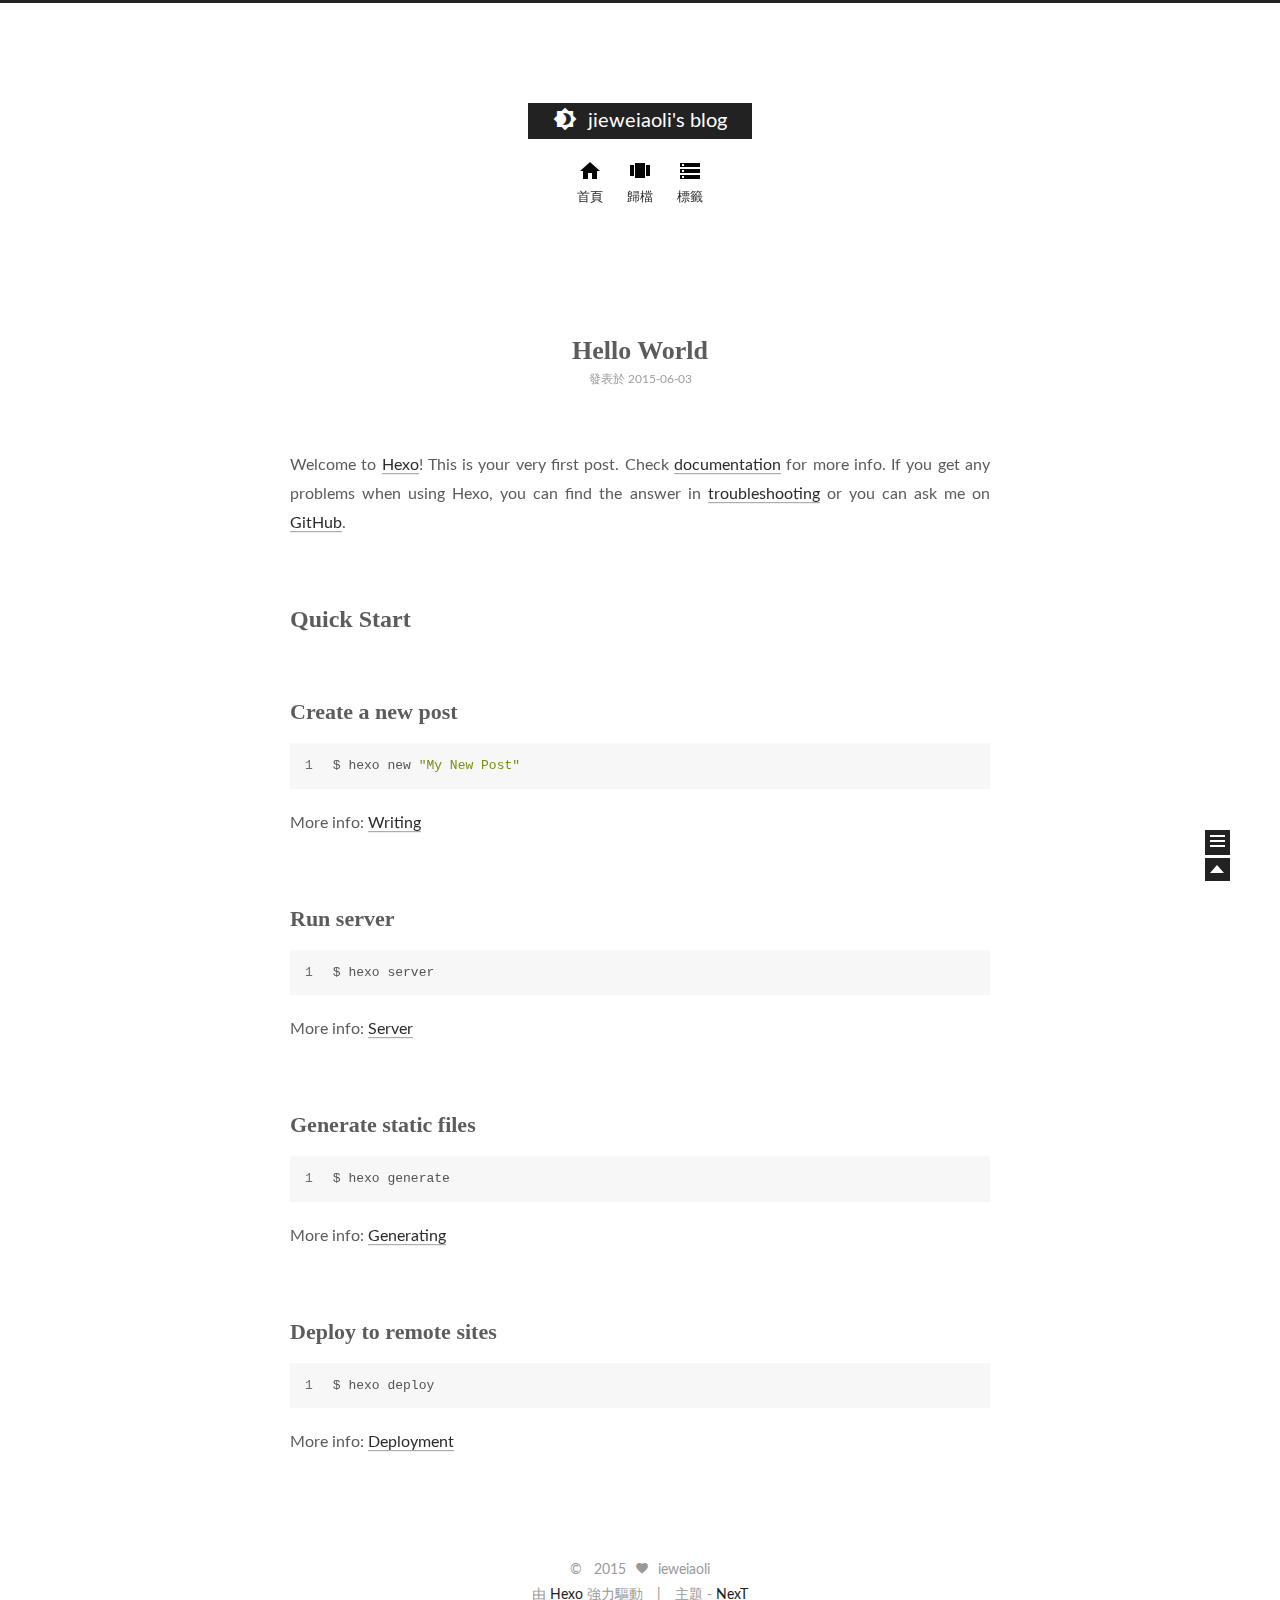
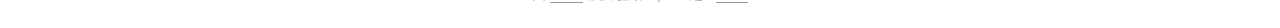
==== commit c36f1876: "Site updated: 2015-06-03 21:26:46" ====
--- a/index.html
+++ b/index.html
@@ -17,6 +17,8 @@
 
 <link rel="stylesheet" type="text/css" href="/css/main.css?v=0.4.3"/>
 
+
+    <meta name="description" content="ieweiaoli's blog" />
 
 
 
@@ -44,7 +46,7 @@
 
 
 
-  <title> Hexo </title>
+  <title> jieweiaoli's blog </title>
 </head>
 
 <body>
@@ -62,7 +64,7 @@
       <span class="logo">
         <i class="icon-logo"></i>
       </span>
-      <span class="site-title">Hexo</span>
+      <span class="site-title">jieweiaoli's blog</span>
   </a>
   <span class="logo-line-after"><i></i></span>
 </h1>
@@ -201,10 +203,10 @@
 
       <div class="site-overview">
         <div class="site-author motion-element">
-          <img class="site-author-image" src="/images/default_avatar.jpg" alt="John Doe" />
-          <p class="site-author-name">John Doe</p>
+          <img class="site-author-image" src="/images/default_avatar.jpg" alt="ieweiaoli" />
+          <p class="site-author-name">ieweiaoli</p>
         </div>
-        <p class="site-description motion-element"></p>
+        <p class="site-description motion-element">ieweiaoli's blog</p>
         <div class="site-state motion-element">
           <div class="site-state-item site-state-posts">
             <a href="/archives">
@@ -257,7 +259,7 @@
   <span class="with-love">
     <i class="icon-heart"></i>
   </span>
-  <span class="author">John Doe</span>
+  <span class="author">ieweiaoli</span>
 </div>
 
 <div class="powered-by">
--- a/css/main.css
+++ b/css/main.css
@@ -1171,7 +1171,7 @@
   width: 4px;
   height: 4px;
   border-radius: 50%;
-  background: #ffc17a;
+  background: #f7a20e;
 }
 .sidebar-nav {
   margin: 0;
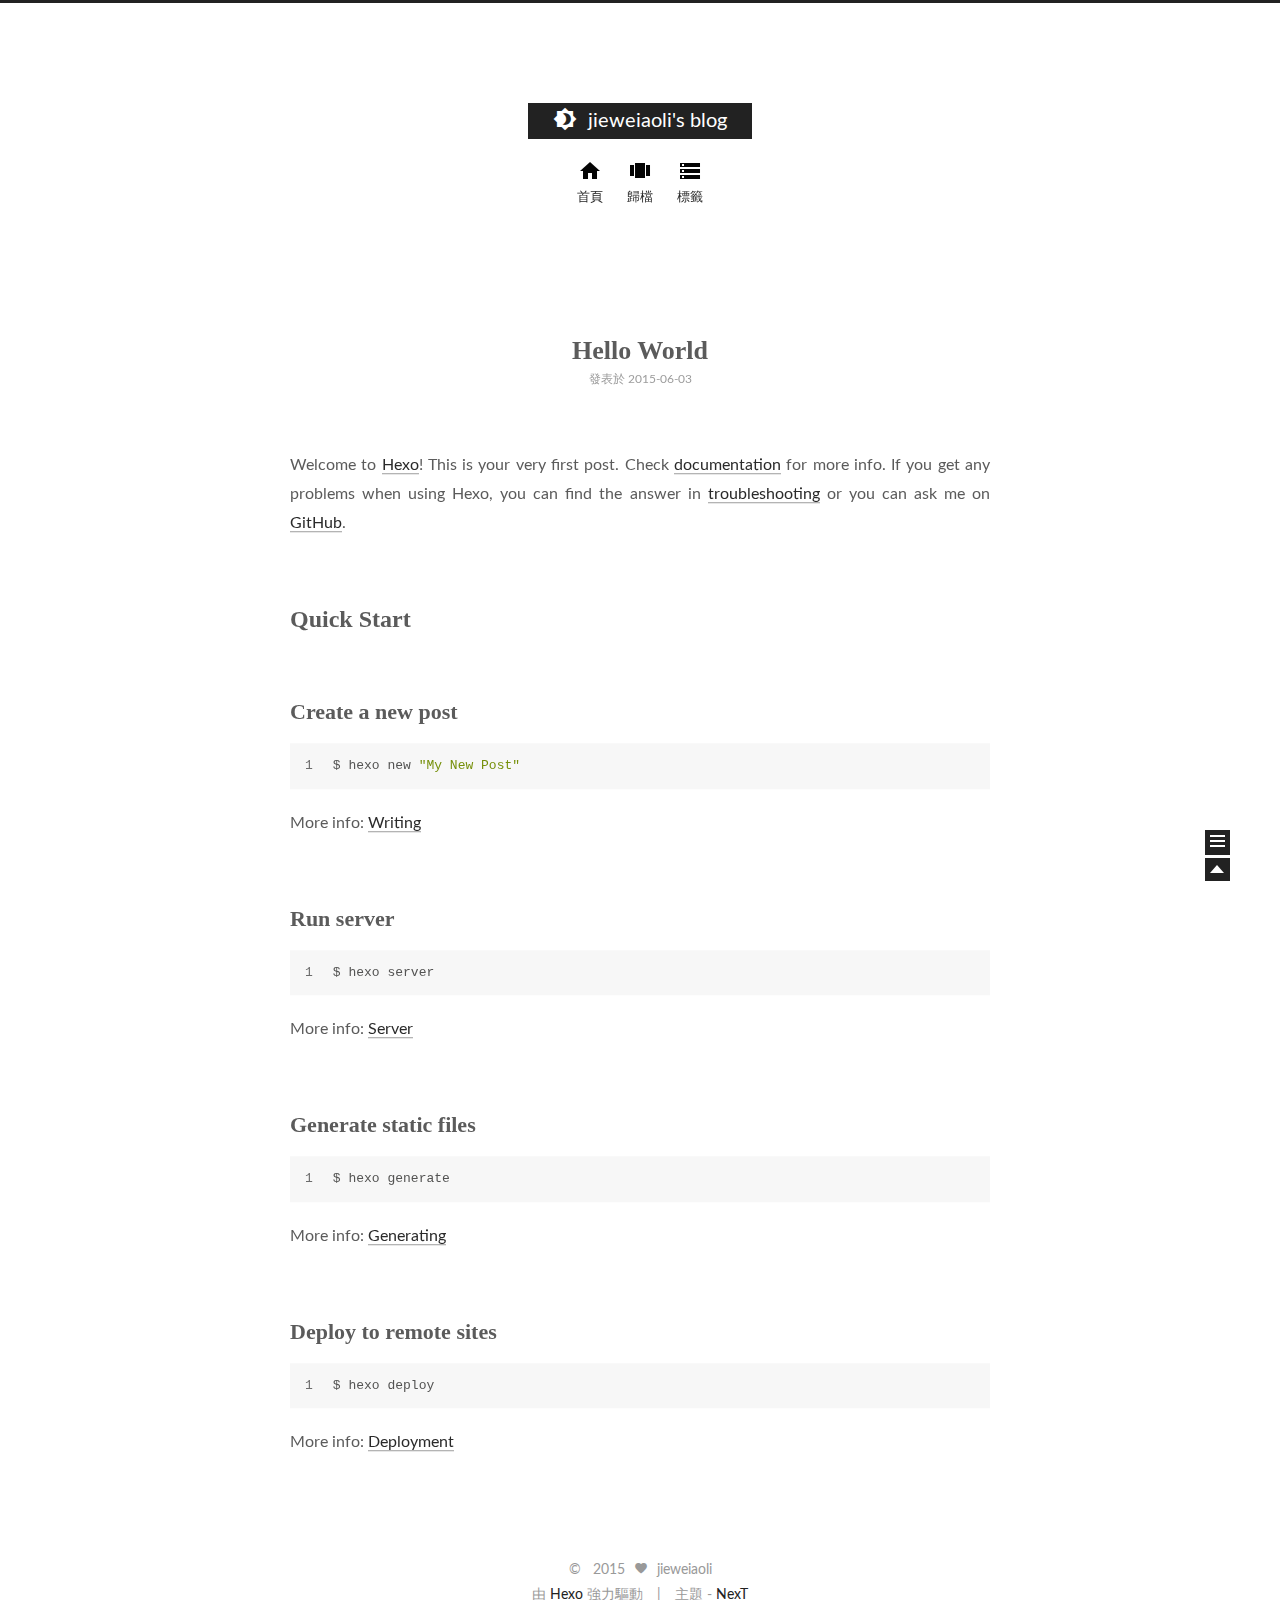
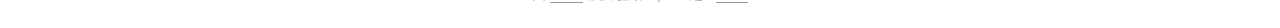
==== commit 77a51f34: "Site updated: 2015-06-03 21:28:25" ====
--- a/index.html
+++ b/index.html
@@ -18,7 +18,7 @@
 <link rel="stylesheet" type="text/css" href="/css/main.css?v=0.4.3"/>
 
 
-    <meta name="description" content="ieweiaoli's blog" />
+    <meta name="description" content="jieweiaoli's blog" />
 
 
 
@@ -203,10 +203,10 @@
 
       <div class="site-overview">
         <div class="site-author motion-element">
-          <img class="site-author-image" src="/images/default_avatar.jpg" alt="ieweiaoli" />
-          <p class="site-author-name">ieweiaoli</p>
+          <img class="site-author-image" src="/images/default_avatar.jpg" alt="jieweiaoli" />
+          <p class="site-author-name">jieweiaoli</p>
         </div>
-        <p class="site-description motion-element">ieweiaoli's blog</p>
+        <p class="site-description motion-element">jieweiaoli's blog</p>
         <div class="site-state motion-element">
           <div class="site-state-item site-state-posts">
             <a href="/archives">
@@ -259,7 +259,7 @@
   <span class="with-love">
     <i class="icon-heart"></i>
   </span>
-  <span class="author">ieweiaoli</span>
+  <span class="author">jieweiaoli</span>
 </div>
 
 <div class="powered-by">
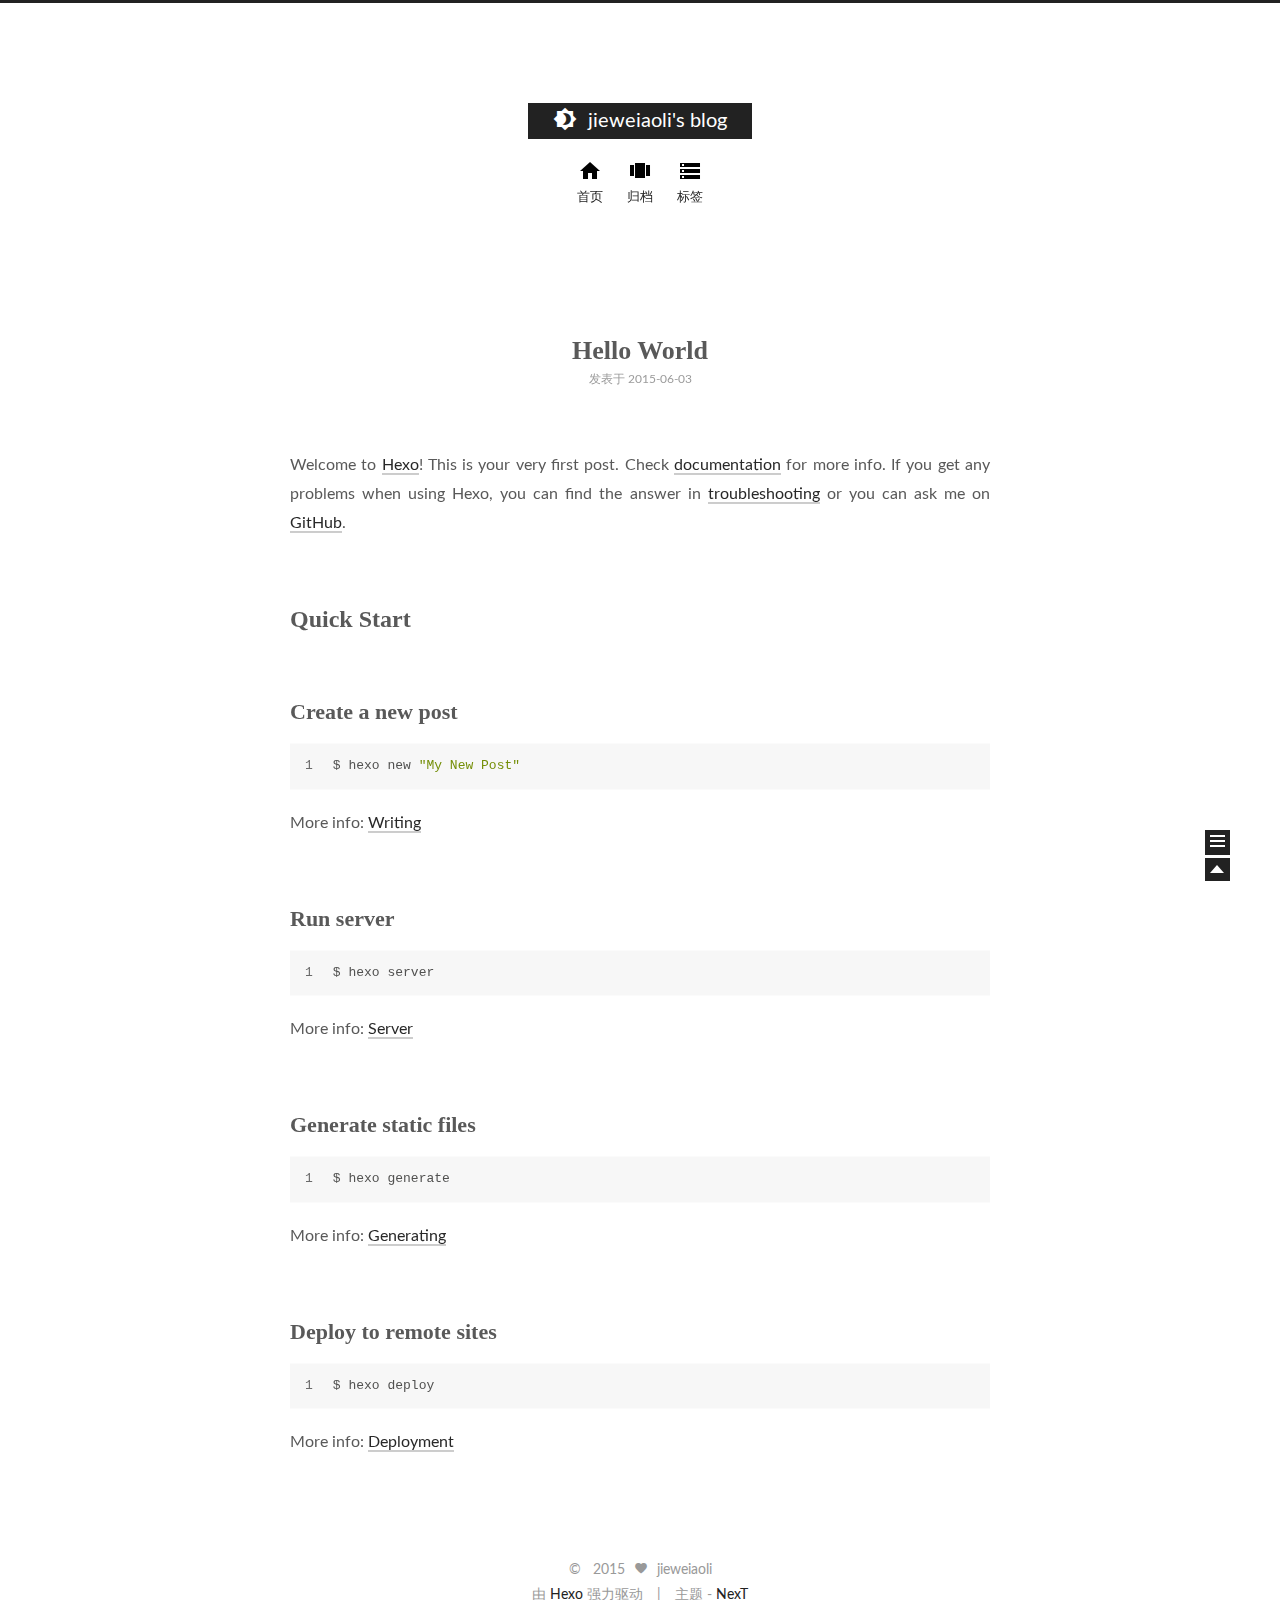
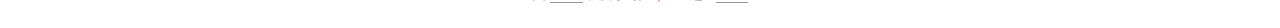
==== commit 867052d9: "Site updated: 2015-06-03 21:40:19" ====
--- a/index.html
+++ b/index.html
@@ -77,7 +77,7 @@
       <li class="menu-item menu-item-home">
         <a href="/">
           <i class="menu-item-icon icon-home"></i> <br />
-          首頁
+          首页
         </a>
       </li>
     
@@ -85,7 +85,7 @@
       <li class="menu-item menu-item-archives">
         <a href="/archives">
           <i class="menu-item-icon icon-archives"></i> <br />
-          歸檔
+          归档
         </a>
       </li>
     
@@ -93,7 +93,7 @@
       <li class="menu-item menu-item-tags">
         <a href="/tags">
           <i class="menu-item-icon icon-tags"></i> <br />
-          標籤
+          标签
         </a>
       </li>
     
@@ -130,7 +130,7 @@
 
       <div class="post-meta">
         <span class="post-time">
-          發表於 2015-06-03
+          发表于 2015-06-03
         </span>
 
         
@@ -211,21 +211,21 @@
           <div class="site-state-item site-state-posts">
             <a href="/archives">
               <span class="site-state-item-count">1</span>
-              <span class="site-state-item-name">文章</span>
+              <span class="site-state-item-name">日志</span>
             </a>
           </div>
 
           <div class="site-state-item site-state-categories">
             
               <span class="site-state-item-count">0</span>
-              <span class="site-state-item-name">分類</span>
+              <span class="site-state-item-name">分类</span>
               
           </div>
 
           <div class="site-state-item site-state-tags">
             <a href="/tags">
               <span class="site-state-item-count">0</span>
-              <span class="site-state-item-name">標籤</span>
+              <span class="site-state-item-name">标签</span>
               </a>
           </div>
 
@@ -263,11 +263,11 @@
 </div>
 
 <div class="powered-by">
-  由 <a class="theme-link" href="http://hexo.io">Hexo</a> 強力驅動
+  由 <a class="theme-link" href="http://hexo.io">Hexo</a> 强力驱动
 </div>
 
 <div class="theme-info">
-  主題 -
+  主题 -
   <a class="theme-link" href="https://github.com/iissnan/hexo-theme-next">
     NexT
   </a>
--- a/css/main.css
+++ b/css/main.css
@@ -1171,7 +1171,7 @@
   width: 4px;
   height: 4px;
   border-radius: 50%;
-  background: #f7a20e;
+  background: #418aff;
 }
 .sidebar-nav {
   margin: 0;
